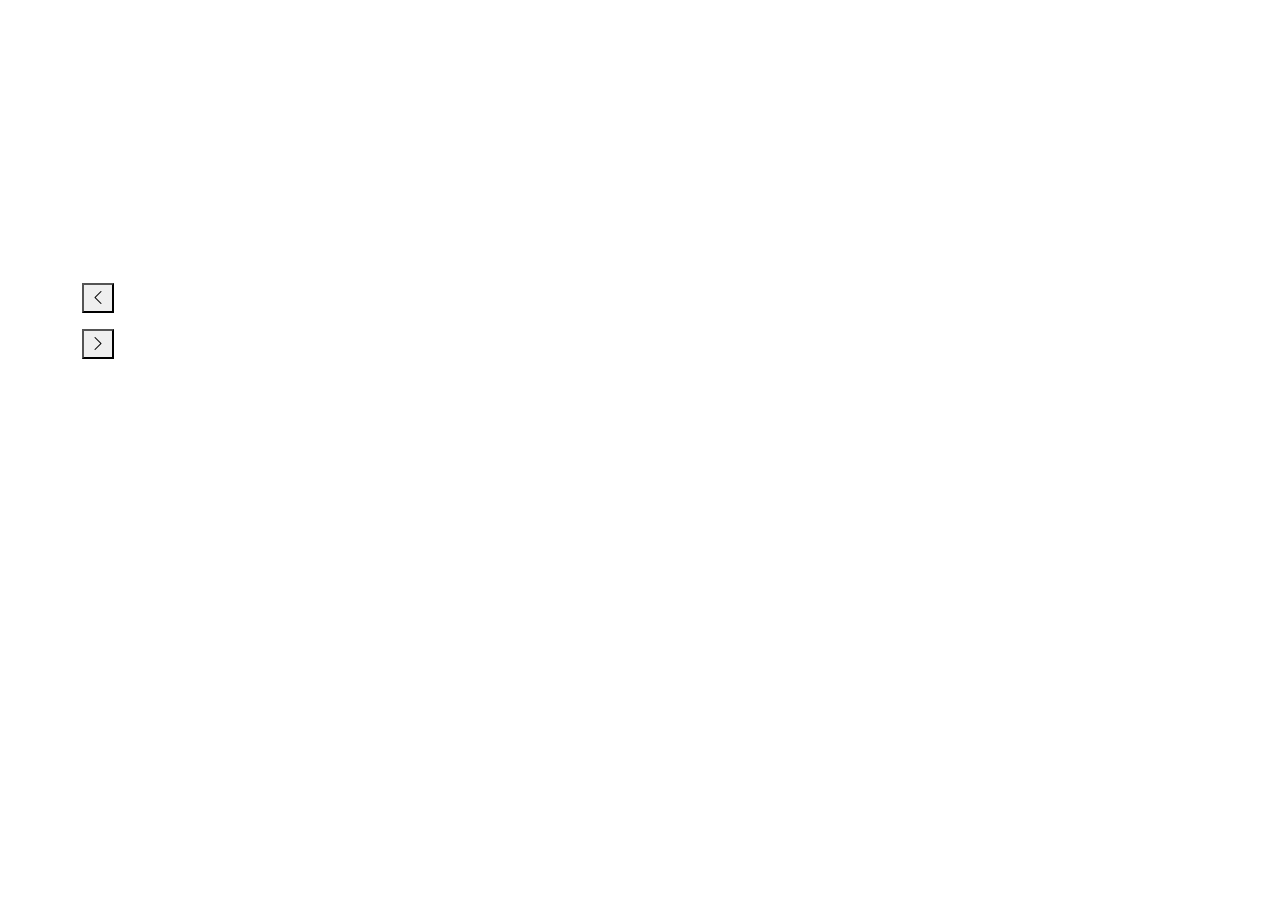
==== index.html @ bd28e2a2 "first commit" ====
<!doctype html>
<html lang="en">
  <head>
    <meta charset="UTF-8" />
    <link rel="icon" type="image/svg+xml" href="/vite.svg" />
    <meta name="viewport" content="width=device-width, initial-scale=1.0" />
    <title>ShopMate Pakistan - Online Shopping Store</title>
    <meta property="og:image" content="https://bolt.new/static/og_default.png" />
    <meta name="twitter:card" content="summary_large_image" />
    <meta name="twitter:image" content="https://bolt.new/static/og_default.png" />
    <link href="https://cdn.jsdelivr.net/npm/bootstrap@5.3.2/dist/css/bootstrap.min.css" rel="stylesheet">
    <link href="https://cdn.jsdelivr.net/npm/bootstrap-icons@1.11.1/font/bootstrap-icons.css" rel="stylesheet">
    <link href="https://fonts.googleapis.com/css2?family=Poppins:wght@400;500;600;700;800&display=swap" rel="stylesheet">
    <link href="https://unpkg.com/aos@2.3.1/dist/aos.css" rel="stylesheet">
    <link rel="stylesheet" href="/style.css">
  </head>
  <body>
    <div id="navbar"></div>

    <!-- Hero Carousel -->
    <section class="hero-section">
      <div id="heroCarousel" class="position-relative"></div>
    </section>

    <!-- Trust Badges -->
    <section class="container section-pad pb-0">
      <div class="row g-2" id="trustBadges"></div>
    </section>

    <!-- Shop by Category -->
    <section class="section-pad">
      <div class="container">
        <div class="text-center mb-5" data-aos="fade-up">
          <h2 class="section-title">Shop by Category</h2>
          <p class="section-sub">Explore our wide range of product categories</p>
        </div>
        <div class="row g-3" id="categoryGrid"></div>
      </div>
    </section>

    <!-- Featured Products -->
    <section class="section-pad pt-0">
      <div class="container">
        <div class="d-flex justify-content-between align-items-end mb-4" data-aos="fade-up">
          <div>
            <h2 class="section-title">Featured Products</h2>
            <p class="section-sub">Handpicked products just for you</p>
          </div>
          <a href="shop.html" class="btn-outline-brand d-none d-sm-inline-flex">View All <i class="bi bi-arrow-right ms-1"></i></a>
        </div>
        <div class="row g-3" id="featuredGrid"></div>
        <div class="text-center mt-4 d-sm-none">
          <a href="shop.html" class="btn-outline-brand">View All Products</a>
        </div>
      </div>
    </section>

    <!-- Best Sellers Carousel -->
    <section class="section-pad pt-0">
      <div class="container">
        <div class="text-center mb-4" data-aos="fade-up">
          <h2 class="section-title">Best Sellers</h2>
          <p class="section-sub">Our most popular products this week</p>
        </div>
        <div class="position-relative">
          <button class="hero-arrow prev" onclick="scrollBestSellers(-1)" style="left:-10px;"><i class="bi bi-chevron-left"></i></button>
          <div class="d-flex overflow-auto gap-3 pb-3" id="bestSellersRow" style="scroll-snap-type:x mandatory;scrollbar-width:none;"></div>
          <button class="hero-arrow next" onclick="scrollBestSellers(1)" style="right:-10px;"><i class="bi bi-chevron-right"></i></button>
        </div>
      </div>
    </section>

    <!-- Testimonials -->
    <section class="section-pad pt-0">
      <div class="container">
        <div class="text-center mb-4" data-aos="fade-up">
          <h2 class="section-title">What Our Customers Say</h2>
          <p class="section-sub">Trusted by thousands of happy shoppers across Pakistan</p>
        </div>
        <div class="row g-3" id="testimonialGrid"></div>
      </div>
    </section>

    <!-- Newsletter -->
    <section class="section-pad pt-0">
      <div class="container">
        <div class="newsletter-section text-center" data-aos="zoom-in">
          <div class="position-relative" style="z-index:2;">
            <h3 class="fw-700 mb-2">Subscribe to Our Newsletter</h3>
            <p class="mb-4">Get exclusive deals, offers and updates delivered straight to your inbox</p>
            <form class="d-flex justify-content-center gap-2 flex-wrap" onsubmit="event.preventDefault(); showToast('Subscribed successfully!','success'); this.reset();">
              <input type="email" class="newsletter-input" placeholder="Enter your email address" required>
              <button type="submit" class="btn btn-light fw-600 rounded-pill px-4">Subscribe</button>
            </form>
          </div>
        </div>
      </div>
    </section>

    <div id="footer"></div>

    <script src="https://cdn.jsdelivr.net/npm/bootstrap@5.3.2/dist/js/bootstrap.bundle.min.js"></script>
    <script src="https://unpkg.com/aos@2.3.1/dist/aos.js"></script>
    <script src="/data.js"></script>
    <script src="/common.js"></script>
    <script>
      let heroIndex = 0;
      let heroTimer;

      function renderHero() {
        const container = document.getElementById('heroCarousel');
        container.innerHTML = HERO_SLIDES.map((s, i) => `
          <div class="hero-slide ${i === 0 ? 'active' : ''}" style="display:${i === 0 ? 'flex' : 'none'};">
            <div class="hero-slide-bg" style="background-image:url('${s.image}');"></div>
            <div class="container">
              <div class="hero-content">
                <h1 class="hero-title">${s.title}</h1>
                <p class="hero-sub">${s.subtitle}</p>
                <a href="${s.link}" class="btn-brand btn-lg">${s.cta} <i class="bi bi-arrow-right ms-1"></i></a>
              </div>
            </div>
          </div>
        `).join('') + `
          <button class="hero-arrow prev" onclick="changeHero(-1)"><i class="bi bi-chevron-left"></i></button>
          <button class="hero-arrow next" onclick="changeHero(1)"><i class="bi bi-chevron-right"></i></button>
          <div class="hero-dots">${HERO_SLIDES.map((_, i) => `<button class="hero-dot ${i===0?'active':''}" onclick="goToHero(${i})"></button>`).join('')}</div>
        `;
      }

      function showHero(idx) {
        const slides = document.querySelectorAll('.hero-slide');
        const dots = document.querySelectorAll('.hero-dot');
        slides.forEach((s, i) => { s.style.display = i === idx ? 'flex' : 'none'; s.classList.toggle('active', i === idx); });
        dots.forEach((d, i) => d.classList.toggle('active', i === idx));
        heroIndex = idx;
      }
      function changeHero(dir) {
        showHero((heroIndex + dir + HERO_SLIDES.length) % HERO_SLIDES.length);
        resetHeroTimer();
      }
      function goToHero(idx) { showHero(idx); resetHeroTimer(); }
      function resetHeroTimer() { clearInterval(heroTimer); heroTimer = setInterval(() => changeHero(1), 5000); }

      function scrollBestSellers(dir) {
        document.getElementById('bestSellersRow').scrollBy({ left: dir * 300, behavior: 'smooth' });
      }

      function autoScrollBestSellers() {
        const row = document.getElementById('bestSellersRow');
        if (row.scrollLeft + row.clientWidth >= row.scrollWidth - 10) {
          row.scrollTo({ left: 0, behavior: 'smooth' });
        } else {
          row.scrollBy({ left: 1, behavior: 'auto' });
        }
      }

      function renderHome() {
        renderHero();
        document.getElementById('trustBadges').innerHTML = TRUST_BADGES.map((t, i) => `
          <div class="col-md-3 col-6" data-aos="fade-up" data-aos-delay="${i*80}">
            <div class="trust-badge"><i class="bi ${t.icon}"></i><h6 class="fw-700">${t.title}</h6><p class="text-muted-2 fs-7 mb-0">${t.text}</p></div>
          </div>`).join('');

        document.getElementById('categoryGrid').innerHTML = CATEGORIES.map((c, i) => `
          <div class="col-lg-2 col-md-4 col-6" data-aos="zoom-in" data-aos-delay="${i*60}">
            <a href="shop.html?category=${encodeURIComponent(c.name)}" class="cat-card d-block">
              <img src="${c.image}" alt="${c.name}" loading="lazy">
              <div class="cat-card-body"><i class="bi ${c.icon}"></i><h5>${c.name}</h5></div>
            </a>
          </div>`).join('');

        const featured = PRODUCTS.slice(0, 8);
        document.getElementById('featuredGrid').innerHTML = featured.map((p, i) => `
          <div class="col-lg-3 col-md-4 col-6" data-aos="fade-up" data-aos-delay="${(i%4)*80}">${renderProductCard(p)}</div>`).join('');

        const bestSellers = PRODUCTS.filter(p => p.badge === 'Best Seller' || p.badge === 'Top Rated').slice(0, 8);
        document.getElementById('bestSellersRow').innerHTML = bestSellers.map(p => `
          <div style="min-width:240px;max-width:240px;scroll-snap-align:start;">${renderProductCard(p)}</div>`).join('');

        document.getElementById('testimonialGrid').innerHTML = TESTIMONIALS.map((t, i) => `
          <div class="col-md-4" data-aos="fade-up" data-aos-delay="${i*100}">
            <div class="testimonial-card position-relative">
              <i class="bi bi-quote quote-icon"></i>
              <div class="d-flex align-items-center gap-3 mb-3">
                <img src="${t.avatar}" class="testimonial-avatar" alt="${t.name}">
                <div><h6 class="fw-700 mb-0">${t.name}</h6><small class="text-muted-2">${t.city}, Pakistan</small></div>
              </div>
              ${renderStars(t.rating)}
              <p class="mt-2 mb-0 text-muted-2">${t.text}</p>
            </div>
          </div>`).join('');

        resetHeroTimer();
        setInterval(autoScrollBestSellers, 40);
      }

      initCommon('home');
      renderHome();
    </script>
  </body>
</html>
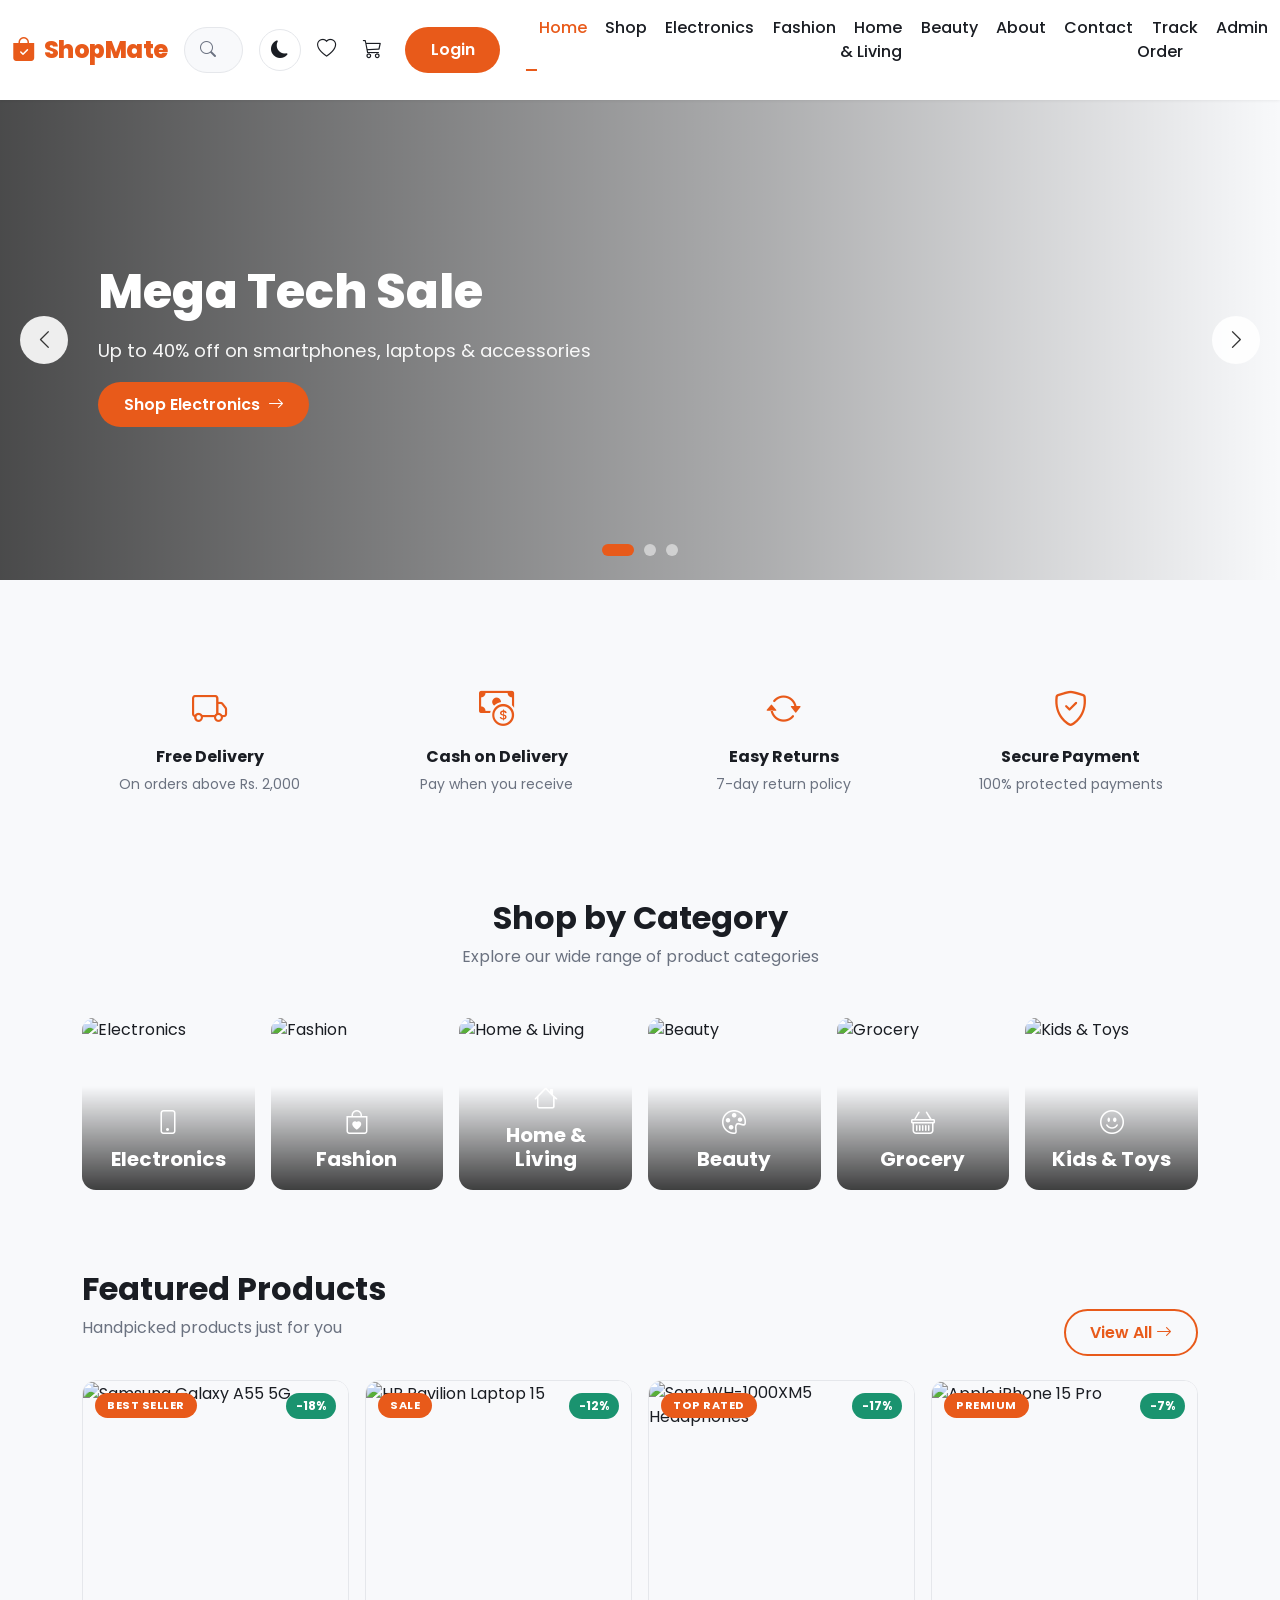
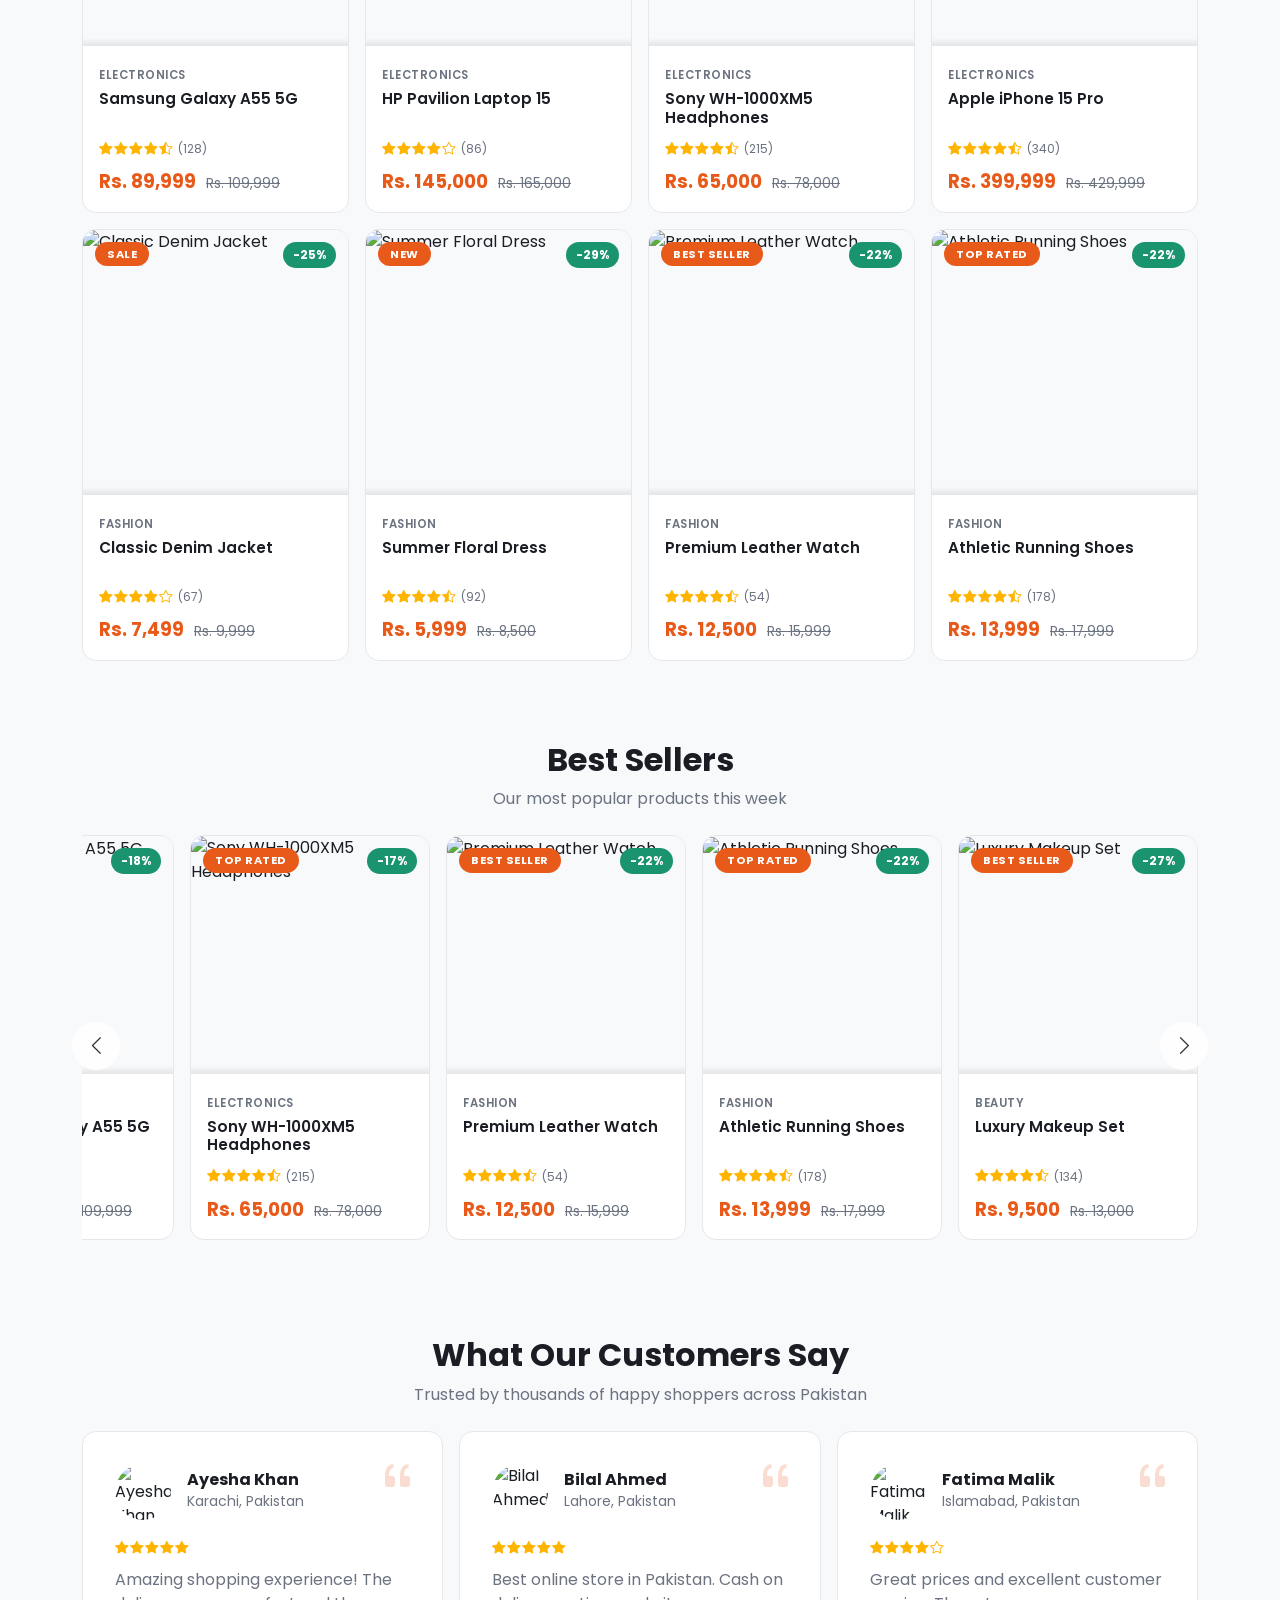
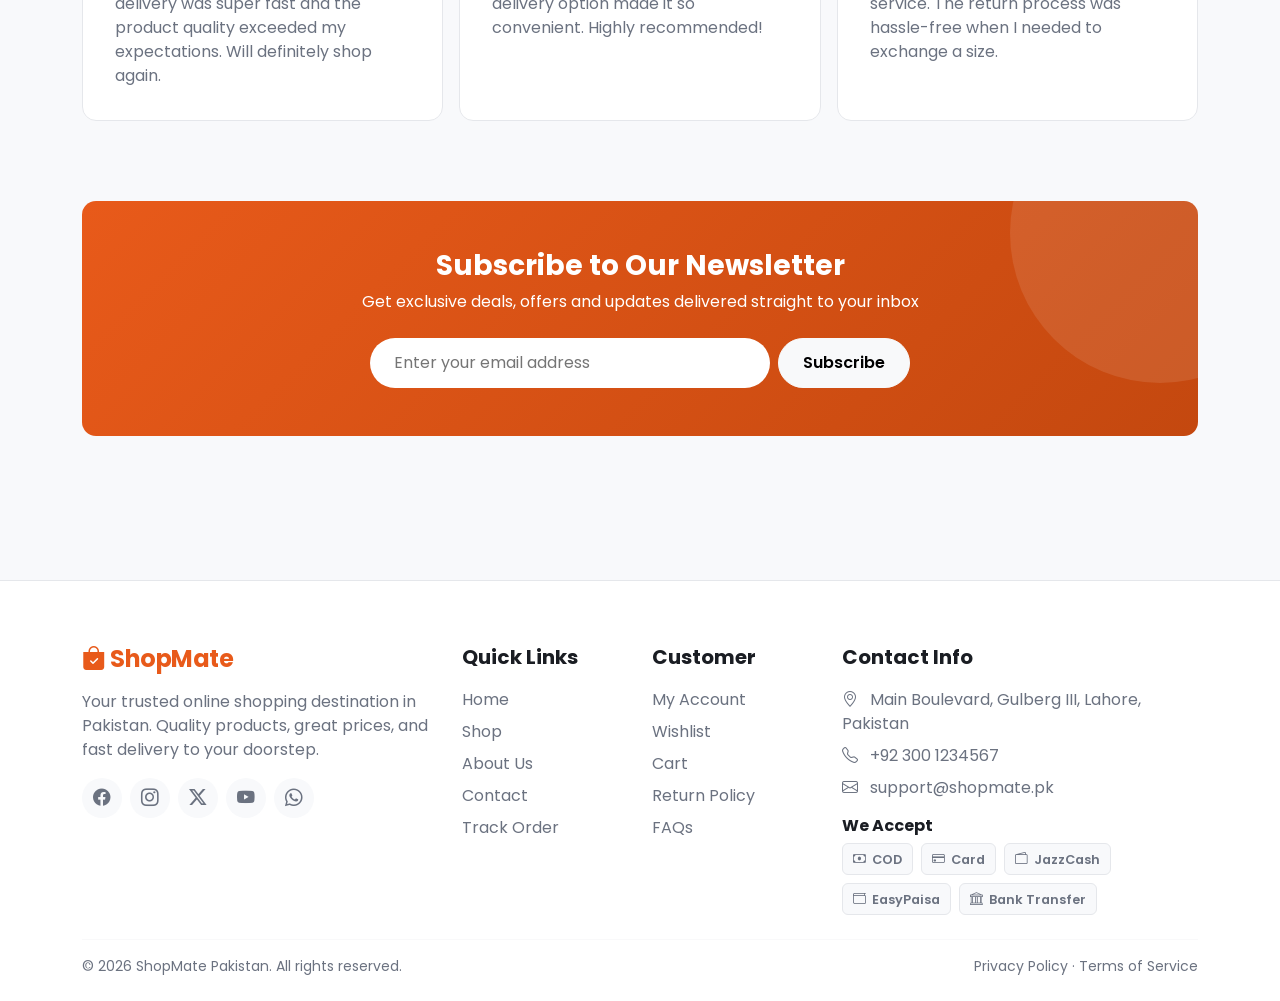
==== commit e1e7334d: "Convert to pure static HTML/CSS/JS site - Remove leftover React/Vite/Node scaffolding (src/, package" ====
--- a/index.html
+++ b/index.html
@@ -2,7 +2,6 @@
 <html lang="en">
   <head>
     <meta charset="UTF-8" />
-    <link rel="icon" type="image/svg+xml" href="/vite.svg" />
     <meta name="viewport" content="width=device-width, initial-scale=1.0" />
     <title>ShopMate Pakistan - Online Shopping Store</title>
     <meta property="og:image" content="https://bolt.new/static/og_default.png" />
@@ -12,7 +11,7 @@
     <link href="https://cdn.jsdelivr.net/npm/bootstrap-icons@1.11.1/font/bootstrap-icons.css" rel="stylesheet">
     <link href="https://fonts.googleapis.com/css2?family=Poppins:wght@400;500;600;700;800&display=swap" rel="stylesheet">
     <link href="https://unpkg.com/aos@2.3.1/dist/aos.css" rel="stylesheet">
-    <link rel="stylesheet" href="/style.css">
+    <link rel="stylesheet" href="style.css">
   </head>
   <body>
     <div id="navbar"></div>
@@ -101,8 +100,8 @@
 
     <script src="https://cdn.jsdelivr.net/npm/bootstrap@5.3.2/dist/js/bootstrap.bundle.min.js"></script>
     <script src="https://unpkg.com/aos@2.3.1/dist/aos.js"></script>
-    <script src="/data.js"></script>
-    <script src="/common.js"></script>
+    <script src="data.js"></script>
+    <script src="common.js"></script>
     <script>
       let heroIndex = 0;
       let heroTimer;
--- a/style.css
+++ b/style.css
@@ -0,0 +1,1165 @@
+/* ===== Brand Variables ===== */
+:root {
+  --brand: #E85A1A;
+  --brand-dark: #C4480F;
+  --brand-light: #FFF1E8;
+  --accent: #1A936F;
+  --accent-dark: #147A5A;
+  --bg: #F8F9FB;
+  --surface: #FFFFFF;
+  --text: #1A1D23;
+  --text-muted: #6B7280;
+  --border: #E5E7EB;
+  --shadow-sm: 0 1px 3px rgba(0,0,0,0.06);
+  --shadow-md: 0 4px 16px rgba(0,0,0,0.08);
+  --shadow-lg: 0 12px 40px rgba(0,0,0,0.12);
+  --radius: 14px;
+  --radius-sm: 10px;
+  --transition: 0.3s cubic-bezier(0.4, 0, 0.2, 1);
+}
+
+[data-theme="dark"] {
+  --brand: #FF6B2C;
+  --brand-dark: #E85A1A;
+  --brand-light: #3A2418;
+  --accent: #2DD4A7;
+  --accent-dark: #1A936F;
+  --bg: #0F1115;
+  --surface: #1A1D24;
+  --text: #F3F4F6;
+  --text-muted: #9CA3AF;
+  --border: #2A2E37;
+  --shadow-sm: 0 1px 3px rgba(0,0,0,0.3);
+  --shadow-md: 0 4px 16px rgba(0,0,0,0.4);
+  --shadow-lg: 0 12px 40px rgba(0,0,0,0.5);
+}
+
+* { box-sizing: border-box; }
+
+body {
+  font-family: 'Poppins', -apple-system, sans-serif;
+  background: var(--bg);
+  color: var(--text);
+  transition: background var(--transition), color var(--transition);
+  overflow-x: hidden;
+}
+
+h1,h2,h3,h4,h5,h6 { font-weight: 700; line-height: 1.2; }
+
+a { text-decoration: none; color: inherit; }
+
+/* ===== Utility ===== */
+.text-brand { color: var(--brand) !important; }
+.bg-brand { background: var(--brand) !important; color: #fff !important; }
+.bg-surface { background: var(--surface) !important; }
+.bg-soft { background: var(--bg) !important; }
+.text-muted-2 { color: var(--text-muted) !important; }
+.border-soft { border-color: var(--border) !important; }
+.shadow-soft { box-shadow: var(--shadow-md); }
+.shadow-hover { transition: box-shadow var(--transition), transform var(--transition); }
+.shadow-hover:hover { box-shadow: var(--shadow-lg); transform: translateY(-4px); }
+.fw-600 { font-weight: 600; }
+.fw-700 { font-weight: 700; }
+.radius { border-radius: var(--radius); }
+.radius-sm { border-radius: var(--radius-sm); }
+.rounded-pill-2 { border-radius: 50px; }
+.fs-7 { font-size: 0.875rem; }
+.fs-8 { font-size: 0.75rem; }
+
+.btn-brand {
+  background: var(--brand);
+  color: #fff;
+  border: none;
+  font-weight: 600;
+  padding: 0.7rem 1.6rem;
+  border-radius: 50px;
+  transition: all var(--transition);
+  position: relative;
+  overflow: hidden;
+}
+.btn-brand::after {
+  content: '';
+  position: absolute;
+  top: 50%; left: 50%;
+  width: 0; height: 0;
+  border-radius: 50%;
+  background: rgba(255,255,255,0.3);
+  transform: translate(-50%, -50%);
+  transition: width 0.5s, height 0.5s;
+}
+.btn-brand:hover::after { width: 400px; height: 400px; }
+.btn-brand:hover {
+  background: var(--brand-dark);
+  color: #fff;
+  transform: translateY(-2px);
+  box-shadow: 0 8px 20px rgba(232,90,26,0.35);
+}
+.btn-brand:active { transform: translateY(0); }
+
+.btn-outline-brand {
+  background: transparent;
+  color: var(--brand);
+  border: 2px solid var(--brand);
+  font-weight: 600;
+  padding: 0.6rem 1.5rem;
+  border-radius: 50px;
+  transition: all var(--transition);
+}
+.btn-outline-brand:hover {
+  background: var(--brand);
+  color: #fff;
+  transform: translateY(-2px);
+}
+
+.btn-accent {
+  background: var(--accent);
+  color: #fff;
+  border: none;
+  font-weight: 600;
+  padding: 0.7rem 1.6rem;
+  border-radius: 50px;
+  transition: all var(--transition);
+}
+.btn-accent:hover {
+  background: var(--accent-dark);
+  color: #fff;
+  transform: translateY(-2px);
+}
+
+.section-pad { padding: 5rem 0; }
+.section-title { font-size: 2rem; font-weight: 700; }
+.section-sub { color: var(--text-muted); }
+
+[data-aos] { transition-property: transform, opacity; }
+
+/* ===== Navbar ===== */
+.navbar-custom {
+  background: var(--surface);
+  box-shadow: var(--shadow-sm);
+  transition: all var(--transition);
+  z-index: 1030;
+}
+.navbar-custom.scrolled {
+  box-shadow: var(--shadow-md);
+}
+.navbar-brand-text {
+  font-size: 1.5rem;
+  font-weight: 800;
+  color: var(--brand);
+  letter-spacing: -0.5px;
+}
+.nav-link-custom {
+  color: var(--text) !important;
+  font-weight: 500;
+  position: relative;
+  padding: 0.5rem 0.9rem !important;
+  transition: color var(--transition);
+}
+.nav-link-custom::after {
+  content: '';
+  position: absolute;
+  bottom: 0; left: 50%;
+  width: 0; height: 2px;
+  background: var(--brand);
+  transition: all var(--transition);
+  transform: translateX(-50%);
+}
+.nav-link-custom:hover, .nav-link-custom.active {
+  color: var(--brand) !important;
+}
+.nav-link-custom:hover::after, .nav-link-custom.active::after {
+  width: 70%;
+}
+
+.search-wrap {
+  position: relative;
+  flex: 1;
+  max-width: 420px;
+}
+.search-input {
+  border: 1.5px solid var(--border);
+  background: var(--bg);
+  color: var(--text);
+  border-radius: 50px;
+  padding: 0.6rem 1rem 0.6rem 2.6rem;
+  width: 100%;
+  transition: all var(--transition);
+}
+.search-input:focus {
+  outline: none;
+  border-color: var(--brand);
+  box-shadow: 0 0 0 4px rgba(232,90,26,0.12);
+  background: var(--surface);
+}
+.search-icon {
+  position: absolute;
+  left: 1rem; top: 50%;
+  transform: translateY(-50%);
+  color: var(--text-muted);
+  pointer-events: none;
+}
+.search-results {
+  position: absolute;
+  top: calc(100% + 8px);
+  left: 0; right: 0;
+  background: var(--surface);
+  border: 1px solid var(--border);
+  border-radius: var(--radius-sm);
+  box-shadow: var(--shadow-lg);
+  max-height: 360px;
+  overflow-y: auto;
+  z-index: 1050;
+  display: none;
+}
+.search-results.show { display: block; }
+.search-result-item {
+  display: flex;
+  align-items: center;
+  gap: 12px;
+  padding: 10px 16px;
+  cursor: pointer;
+  border-bottom: 1px solid var(--border);
+  transition: background var(--transition);
+}
+.search-result-item:hover { background: var(--brand-light); }
+.search-result-item img { width: 44px; height: 44px; border-radius: 8px; object-fit: cover; }
+.search-result-item:last-child { border-bottom: none; }
+
+.icon-btn {
+  position: relative;
+  width: 42px; height: 42px;
+  display: inline-flex;
+  align-items: center;
+  justify-content: center;
+  border-radius: 50%;
+  color: var(--text);
+  background: transparent;
+  border: none;
+  transition: all var(--transition);
+  font-size: 1.2rem;
+}
+.icon-btn:hover {
+  background: var(--brand-light);
+  color: var(--brand);
+  transform: translateY(-2px);
+}
+.cart-badge {
+  position: absolute;
+  top: 2px; right: 2px;
+  background: var(--brand);
+  color: #fff;
+  font-size: 0.65rem;
+  font-weight: 700;
+  min-width: 18px; height: 18px;
+  border-radius: 50%;
+  display: flex;
+  align-items: center;
+  justify-content: center;
+  padding: 0 4px;
+  animation: pop 0.3s ease;
+}
+.wishlist-badge {
+  position: absolute;
+  top: 2px; right: 2px;
+  background: var(--accent);
+  color: #fff;
+  font-size: 0.65rem;
+  font-weight: 700;
+  min-width: 18px; height: 18px;
+  border-radius: 50%;
+  display: flex;
+  align-items: center;
+  justify-content: center;
+  padding: 0 4px;
+}
+@keyframes pop {
+  0% { transform: scale(0); }
+  70% { transform: scale(1.2); }
+  100% { transform: scale(1); }
+}
+
+.theme-toggle {
+  width: 42px; height: 42px;
+  border-radius: 50%;
+  border: 1.5px solid var(--border);
+  background: transparent;
+  color: var(--text);
+  display: inline-flex;
+  align-items: center;
+  justify-content: center;
+  transition: all var(--transition);
+  font-size: 1.1rem;
+}
+.theme-toggle:hover {
+  border-color: var(--brand);
+  color: var(--brand);
+  transform: rotate(20deg);
+}
+
+/* ===== Hero / Carousel ===== */
+.hero-section { position: relative; }
+.hero-slide {
+  min-height: 480px;
+  display: flex;
+  align-items: center;
+  position: relative;
+  overflow: hidden;
+}
+.hero-slide::before {
+  content: '';
+  position: absolute;
+  inset: 0;
+  background: linear-gradient(90deg, rgba(0,0,0,0.7) 0%, rgba(0,0,0,0.3) 60%, transparent 100%);
+  z-index: 1;
+}
+.hero-slide-bg {
+  position: absolute;
+  inset: 0;
+  background-size: cover;
+  background-position: center;
+  transform: scale(1.05);
+  transition: transform 8s ease;
+}
+.hero-slide.active .hero-slide-bg { transform: scale(1.15); }
+.hero-content {
+  position: relative;
+  z-index: 2;
+  color: #fff;
+  max-width: 560px;
+  padding: 0 1rem;
+}
+.hero-title {
+  font-size: 3rem;
+  font-weight: 800;
+  margin-bottom: 1rem;
+  animation: slideInLeft 0.8s ease;
+}
+.hero-sub {
+  font-size: 1.15rem;
+  margin-bottom: 1.8rem;
+  opacity: 0.95;
+  animation: slideInLeft 1s ease;
+}
+.hero-content .btn-brand { animation: slideInLeft 1.2s ease; }
+@keyframes slideInLeft {
+  from { opacity: 0; transform: translateX(-40px); }
+  to { opacity: 1; transform: translateX(0); }
+}
+.hero-dots {
+  position: absolute;
+  bottom: 24px; left: 50%;
+  transform: translateX(-50%);
+  z-index: 3;
+  display: flex;
+  gap: 10px;
+}
+.hero-dot {
+  width: 12px; height: 12px;
+  border-radius: 50%;
+  background: rgba(255,255,255,0.5);
+  cursor: pointer;
+  transition: all var(--transition);
+  border: none;
+}
+.hero-dot.active {
+  background: var(--brand);
+  width: 32px;
+  border-radius: 50px;
+}
+.hero-arrow {
+  position: absolute;
+  top: 50%;
+  transform: translateY(-50%);
+  z-index: 3;
+  width: 48px; height: 48px;
+  border-radius: 50%;
+  background: rgba(255,255,255,0.9);
+  border: none;
+  display: flex;
+  align-items: center;
+  justify-content: center;
+  cursor: pointer;
+  transition: all var(--transition);
+  font-size: 1.3rem;
+  color: #333;
+}
+.hero-arrow:hover { background: var(--brand); color: #fff; }
+.hero-arrow.prev { left: 20px; }
+.hero-arrow.next { right: 20px; }
+
+/* ===== Category Cards ===== */
+.cat-card {
+  position: relative;
+  border-radius: var(--radius);
+  overflow: hidden;
+  aspect-ratio: 1;
+  cursor: pointer;
+  border: none;
+  transition: all var(--transition);
+}
+.cat-card img {
+  width: 100%; height: 100%;
+  object-fit: cover;
+  transition: transform 0.6s ease;
+}
+.cat-card:hover img { transform: scale(1.1); }
+.cat-card::after {
+  content: '';
+  position: absolute;
+  inset: 0;
+  background: linear-gradient(to top, rgba(0,0,0,0.75) 0%, transparent 60%);
+}
+.cat-card-body {
+  position: absolute;
+  bottom: 0; left: 0; right: 0;
+  padding: 1.2rem;
+  z-index: 2;
+  color: #fff;
+  text-align: center;
+}
+.cat-card-body h5 { font-weight: 700; margin: 0; }
+.cat-card-body i { font-size: 1.5rem; display: block; margin-bottom: 6px; }
+
+/* ===== Product Card ===== */
+.product-card {
+  background: var(--surface);
+  border-radius: var(--radius);
+  overflow: hidden;
+  border: 1px solid var(--border);
+  transition: all var(--transition);
+  position: relative;
+  height: 100%;
+}
+.product-card:hover {
+  box-shadow: var(--shadow-lg);
+  transform: translateY(-6px);
+  border-color: transparent;
+}
+.product-img-wrap {
+  position: relative;
+  overflow: hidden;
+  aspect-ratio: 1;
+  background: var(--bg);
+}
+.product-img-wrap img {
+  width: 100%; height: 100%;
+  object-fit: cover;
+  transition: transform 0.6s ease;
+}
+.product-card:hover .product-img-wrap img { transform: scale(1.08); }
+.product-badge {
+  position: absolute;
+  top: 12px; left: 12px;
+  background: var(--brand);
+  color: #fff;
+  font-size: 0.7rem;
+  font-weight: 700;
+  padding: 4px 12px;
+  border-radius: 50px;
+  z-index: 2;
+  text-transform: uppercase;
+  letter-spacing: 0.5px;
+}
+.product-discount {
+  position: absolute;
+  top: 12px; right: 12px;
+  background: var(--accent);
+  color: #fff;
+  font-size: 0.75rem;
+  font-weight: 700;
+  padding: 4px 10px;
+  border-radius: 50px;
+  z-index: 2;
+}
+.product-actions {
+  position: absolute;
+  bottom: -50px; left: 0; right: 0;
+  display: flex;
+  justify-content: center;
+  gap: 8px;
+  padding: 10px;
+  background: linear-gradient(to top, rgba(0,0,0,0.6), transparent);
+  transition: bottom 0.4s ease;
+  z-index: 2;
+}
+.product-card:hover .product-actions { bottom: 0; }
+.product-action-btn {
+  width: 38px; height: 38px;
+  border-radius: 50%;
+  border: none;
+  background: #fff;
+  color: var(--text);
+  display: flex;
+  align-items: center;
+  justify-content: center;
+  cursor: pointer;
+  transition: all var(--transition);
+  font-size: 1rem;
+}
+.product-action-btn:hover {
+  background: var(--brand);
+  color: #fff;
+  transform: scale(1.1);
+}
+.product-action-btn.active {
+  background: var(--accent);
+  color: #fff;
+}
+.product-body { padding: 1rem; }
+.product-cat-tag {
+  font-size: 0.72rem;
+  color: var(--text-muted);
+  text-transform: uppercase;
+  letter-spacing: 0.5px;
+  font-weight: 600;
+}
+.product-name {
+  font-size: 0.95rem;
+  font-weight: 600;
+  margin: 4px 0 6px;
+  display: -webkit-box;
+  -webkit-line-clamp: 2;
+  -webkit-box-orient: vertical;
+  overflow: hidden;
+  min-height: 2.6em;
+}
+.product-name a { color: var(--text); transition: color var(--transition); }
+.product-name a:hover { color: var(--brand); }
+.product-price {
+  font-size: 1.15rem;
+  font-weight: 700;
+  color: var(--brand);
+}
+.product-old-price {
+  font-size: 0.85rem;
+  color: var(--text-muted);
+  text-decoration: line-through;
+  margin-left: 6px;
+}
+.rating-stars { color: #FFB400; font-size: 0.85rem; }
+.rating-stars i { margin-right: 1px; }
+.rating-text { font-size: 0.75rem; color: var(--text-muted); margin-left: 4px; }
+
+/* ===== Trust Badges ===== */
+.trust-badge {
+  text-align: center;
+  padding: 1.5rem 1rem;
+  border-radius: var(--radius);
+  transition: all var(--transition);
+}
+.trust-badge:hover {
+  background: var(--surface);
+  transform: translateY(-4px);
+  box-shadow: var(--shadow-md);
+}
+.trust-badge i {
+  font-size: 2.2rem;
+  color: var(--brand);
+  margin-bottom: 10px;
+  display: block;
+}
+
+/* ===== Testimonials ===== */
+.testimonial-card {
+  background: var(--surface);
+  border-radius: var(--radius);
+  padding: 2rem;
+  border: 1px solid var(--border);
+  height: 100%;
+  transition: all var(--transition);
+}
+.testimonial-card:hover {
+  box-shadow: var(--shadow-md);
+  transform: translateY(-4px);
+}
+.testimonial-avatar {
+  width: 56px; height: 56px;
+  border-radius: 50%;
+  object-fit: cover;
+}
+.quote-icon {
+  font-size: 2.5rem;
+  color: var(--brand);
+  opacity: 0.2;
+  position: absolute;
+  top: 1rem; right: 1.5rem;
+}
+
+/* ===== Newsletter ===== */
+.newsletter-section {
+  background: linear-gradient(135deg, var(--brand) 0%, var(--brand-dark) 100%);
+  border-radius: var(--radius);
+  padding: 3rem 2rem;
+  color: #fff;
+  position: relative;
+  overflow: hidden;
+}
+.newsletter-section::before {
+  content: '';
+  position: absolute;
+  top: -50%; right: -10%;
+  width: 300px; height: 300px;
+  background: rgba(255,255,255,0.1);
+  border-radius: 50%;
+}
+.newsletter-input {
+  border: none;
+  border-radius: 50px;
+  padding: 0.8rem 1.5rem;
+  width: 100%;
+  max-width: 400px;
+}
+.newsletter-input:focus { outline: none; box-shadow: 0 0 0 4px rgba(255,255,255,0.3); }
+
+/* ===== Footer ===== */
+.footer {
+  background: var(--surface);
+  border-top: 1px solid var(--border);
+  padding: 4rem 0 1.5rem;
+  margin-top: 4rem;
+}
+.footer h5 { font-weight: 700; margin-bottom: 1.2rem; }
+.footer a { color: var(--text-muted); transition: color var(--transition); }
+.footer a:hover { color: var(--brand); }
+.footer-social {
+  width: 40px; height: 40px;
+  border-radius: 50%;
+  background: var(--bg);
+  display: inline-flex;
+  align-items: center;
+  justify-content: center;
+  color: var(--text);
+  transition: all var(--transition);
+  font-size: 1.1rem;
+}
+.footer-social:hover {
+  background: var(--brand);
+  color: #fff;
+  transform: translateY(-3px);
+}
+.footer-pay {
+  height: 32px;
+  background: var(--bg);
+  border-radius: 6px;
+  padding: 4px 10px;
+  display: inline-flex;
+  align-items: center;
+  gap: 6px;
+  font-size: 0.8rem;
+  font-weight: 600;
+  color: var(--text-muted);
+  border: 1px solid var(--border);
+}
+
+/* ===== Shop Page ===== */
+.filter-sidebar {
+  background: var(--surface);
+  border-radius: var(--radius);
+  padding: 1.5rem;
+  border: 1px solid var(--border);
+  position: sticky;
+  top: 90px;
+}
+.filter-group { border-bottom: 1px solid var(--border); padding-bottom: 1.2rem; margin-bottom: 1.2rem; }
+.filter-group:last-child { border-bottom: none; margin-bottom: 0; }
+.filter-group h6 { font-weight: 700; margin-bottom: 1rem; }
+.filter-check { margin-bottom: 0.5rem; }
+.filter-check label { cursor: pointer; color: var(--text-muted); transition: color var(--transition); font-size: 0.9rem; }
+.filter-check input:checked + label { color: var(--brand); font-weight: 600; }
+.color-swatch {
+  width: 28px; height: 28px;
+  border-radius: 50%;
+  cursor: pointer;
+  border: 2px solid var(--border);
+  transition: all var(--transition);
+  display: inline-block;
+  margin-right: 6px;
+}
+.color-swatch:hover, .color-swatch.selected { border-color: var(--brand); transform: scale(1.15); }
+.price-range-display { font-weight: 600; color: var(--brand); }
+.form-range::-webkit-slider-thumb { background: var(--brand); }
+.form-range::-moz-range-thumb { background: var(--brand); }
+
+.view-toggle-btn {
+  width: 40px; height: 40px;
+  border-radius: 8px;
+  border: 1.5px solid var(--border);
+  background: var(--surface);
+  color: var(--text);
+  display: inline-flex;
+  align-items: center;
+  justify-content: center;
+  transition: all var(--transition);
+}
+.view-toggle-btn.active, .view-toggle-btn:hover {
+  background: var(--brand);
+  color: #fff;
+  border-color: var(--brand);
+}
+
+/* List view */
+.product-list-view .product-card {
+  display: flex;
+  flex-direction: row;
+  max-width: 100%;
+}
+.product-list-view .product-img-wrap {
+  width: 240px;
+  flex-shrink: 0;
+  aspect-ratio: auto;
+}
+.product-list-view .product-body { flex: 1; display: flex; flex-direction: column; justify-content: center; }
+.product-list-view .product-name { -webkit-line-clamp: 1; min-height: auto; }
+
+/* ===== Product Detail Page ===== */
+.gallery-main {
+  border-radius: var(--radius);
+  overflow: hidden;
+  border: 1px solid var(--border);
+  background: var(--bg);
+  position: relative;
+  cursor: zoom-in;
+}
+.gallery-main img {
+  width: 100%;
+  transition: transform 0.5s ease;
+}
+.gallery-main.zoomed img { transform: scale(2); }
+.gallery-thumb {
+  border-radius: var(--radius-sm);
+  overflow: hidden;
+  border: 2px solid var(--border);
+  cursor: pointer;
+  transition: all var(--transition);
+  aspect-ratio: 1;
+}
+.gallery-thumb.active, .gallery-thumb:hover { border-color: var(--brand); }
+.gallery-thumb img { width: 100%; height: 100%; object-fit: cover; }
+
+.option-chip {
+  padding: 0.5rem 1.2rem;
+  border: 1.5px solid var(--border);
+  border-radius: 50px;
+  cursor: pointer;
+  transition: all var(--transition);
+  font-weight: 600;
+  font-size: 0.9rem;
+  background: var(--surface);
+  color: var(--text);
+}
+.option-chip:hover { border-color: var(--brand); color: var(--brand); }
+.option-chip.active { background: var(--brand); color: #fff; border-color: var(--brand); }
+
+.qty-selector {
+  display: inline-flex;
+  align-items: center;
+  border: 1.5px solid var(--border);
+  border-radius: 50px;
+  overflow: hidden;
+}
+.qty-btn {
+  width: 40px; height: 40px;
+  border: none;
+  background: var(--surface);
+  color: var(--text);
+  font-size: 1.2rem;
+  cursor: pointer;
+  transition: all var(--transition);
+}
+.qty-btn:hover { background: var(--brand); color: #fff; }
+.qty-val {
+  width: 50px;
+  text-align: center;
+  font-weight: 700;
+  border: none;
+  background: transparent;
+  color: var(--text);
+}
+
+.tab-custom .nav-link {
+  color: var(--text-muted);
+  font-weight: 600;
+  border: none;
+  border-bottom: 3px solid transparent;
+  border-radius: 0;
+  padding: 0.8rem 1.2rem;
+  transition: all var(--transition);
+}
+.tab-custom .nav-link:hover { color: var(--brand); }
+.tab-custom .nav-link.active { color: var(--brand); border-bottom-color: var(--brand); background: transparent; }
+
+.review-card {
+  background: var(--bg);
+  border-radius: var(--radius-sm);
+  padding: 1.2rem;
+  margin-bottom: 1rem;
+}
+
+/* ===== Cart Page ===== */
+.cart-item {
+  background: var(--surface);
+  border-radius: var(--radius);
+  padding: 1rem;
+  border: 1px solid var(--border);
+  transition: all var(--transition);
+}
+.cart-item:hover { box-shadow: var(--shadow-sm); }
+.cart-item img { width: 80px; height: 80px; border-radius: var(--radius-sm); object-fit: cover; }
+.summary-card {
+  background: var(--surface);
+  border-radius: var(--radius);
+  padding: 1.5rem;
+  border: 1px solid var(--border);
+  position: sticky;
+  top: 90px;
+}
+.summary-row { display: flex; justify-content: space-between; margin-bottom: 0.8rem; color: var(--text-muted); }
+.summary-total { font-size: 1.3rem; font-weight: 700; color: var(--text); border-top: 1px solid var(--border); padding-top: 1rem; margin-top: 0.5rem; }
+
+/* ===== Checkout ===== */
+.checkout-progress {
+  display: flex;
+  align-items: center;
+  margin-bottom: 2rem;
+}
+.progress-step {
+  display: flex;
+  align-items: center;
+  gap: 10px;
+  flex: 1;
+  position: relative;
+}
+.progress-step-circle {
+  width: 40px; height: 40px;
+  border-radius: 50%;
+  background: var(--surface);
+  border: 2px solid var(--border);
+  display: flex;
+  align-items: center;
+  justify-content: center;
+  font-weight: 700;
+  color: var(--text-muted);
+  transition: all var(--transition);
+  z-index: 2;
+  flex-shrink: 0;
+}
+.progress-step.active .progress-step-circle {
+  background: var(--brand);
+  border-color: var(--brand);
+  color: #fff;
+}
+.progress-step.completed .progress-step-circle {
+  background: var(--accent);
+  border-color: var(--accent);
+  color: #fff;
+}
+.progress-step-line {
+  flex: 1;
+  height: 2px;
+  background: var(--border);
+  margin: 0 8px;
+  transition: background var(--transition);
+}
+.progress-step.completed + .progress-step-line,
+.progress-step-line.completed { background: var(--accent); }
+.progress-step-label { font-size: 0.85rem; font-weight: 600; color: var(--text-muted); }
+.progress-step.active .progress-step-label { color: var(--brand); }
+.progress-step.completed .progress-step-label { color: var(--accent); }
+
+.payment-option {
+  border: 2px solid var(--border);
+  border-radius: var(--radius-sm);
+  padding: 1rem;
+  cursor: pointer;
+  transition: all var(--transition);
+  display: flex;
+  align-items: center;
+  gap: 12px;
+}
+.payment-option:hover { border-color: var(--brand); }
+.payment-option.selected { border-color: var(--brand); background: var(--brand-light); }
+.payment-option i { font-size: 1.5rem; color: var(--brand); }
+
+.form-control, .form-select {
+  background: var(--bg);
+  border: 1.5px solid var(--border);
+  color: var(--text);
+  border-radius: var(--radius-sm);
+  padding: 0.65rem 1rem;
+  transition: all var(--transition);
+}
+.form-control:focus, .form-select:focus {
+  background: var(--surface);
+  border-color: var(--brand);
+  box-shadow: 0 0 0 4px rgba(232,90,26,0.12);
+  color: var(--text);
+}
+.form-control::placeholder { color: var(--text-muted); }
+.form-label { font-weight: 600; font-size: 0.9rem; margin-bottom: 0.4rem; }
+
+/* ===== Order Success ===== */
+.success-check {
+  width: 80px; height: 80px;
+  border-radius: 50%;
+  background: var(--accent);
+  color: #fff;
+  display: flex;
+  align-items: center;
+  justify-content: center;
+  font-size: 2.5rem;
+  margin: 0 auto 1.5rem;
+  animation: successPop 0.6s cubic-bezier(0.34, 1.56, 0.64, 1);
+}
+@keyframes successPop {
+  0% { transform: scale(0) rotate(-180deg); }
+  100% { transform: scale(1) rotate(0); }
+}
+
+/* ===== Admin Dashboard ===== */
+.admin-sidebar {
+  background: var(--surface);
+  border-right: 1px solid var(--border);
+  min-height: 100vh;
+  position: fixed;
+  top: 0; left: 0;
+  width: 250px;
+  padding: 1.5rem 0;
+  z-index: 1040;
+  transition: transform var(--transition);
+}
+.admin-sidebar .nav-link {
+  color: var(--text-muted);
+  border-radius: var(--radius-sm);
+  margin: 2px 12px;
+  padding: 0.7rem 1rem;
+  font-weight: 500;
+  transition: all var(--transition);
+  display: flex;
+  align-items: center;
+  gap: 10px;
+}
+.admin-sidebar .nav-link:hover { background: var(--brand-light); color: var(--brand); }
+.admin-sidebar .nav-link.active { background: var(--brand); color: #fff; }
+.admin-sidebar .nav-link i { font-size: 1.1rem; }
+.admin-main { margin-left: 250px; padding: 1.5rem; transition: margin var(--transition); }
+@media (max-width: 991.98px) {
+  .admin-sidebar { transform: translateX(-100%); }
+  .admin-sidebar.show { transform: translateX(0); box-shadow: var(--shadow-lg); }
+  .admin-main { margin-left: 0; }
+}
+.admin-overlay {
+  display: none;
+  position: fixed;
+  inset: 0;
+  background: rgba(0,0,0,0.5);
+  z-index: 1035;
+}
+.admin-overlay.show { display: block; }
+
+.stat-card {
+  background: var(--surface);
+  border-radius: var(--radius);
+  padding: 1.5rem;
+  border: 1px solid var(--border);
+  transition: all var(--transition);
+}
+.stat-card:hover { box-shadow: var(--shadow-md); transform: translateY(-4px); }
+.stat-icon {
+  width: 52px; height: 52px;
+  border-radius: var(--radius-sm);
+  display: flex;
+  align-items: center;
+  justify-content: center;
+  font-size: 1.5rem;
+}
+.stat-value { font-size: 1.8rem; font-weight: 800; }
+.stat-label { color: var(--text-muted); font-size: 0.85rem; }
+
+.status-badge {
+  font-size: 0.75rem;
+  font-weight: 600;
+  padding: 4px 12px;
+  border-radius: 50px;
+}
+.status-Pending { background: #FEF3C7; color: #92400E; }
+.status-Shipped { background: #DBEAFE; color: #1E40AF; }
+.status-Delivered { background: #D1FAE5; color: #065F46; }
+.status-Cancelled { background: #FEE2E2; color: #991B1B; }
+[data-theme="dark"] .status-Pending { background: #4A3210; color: #FCD34D; }
+[data-theme="dark"] .status-Shipped { background: #1E2D52; color: #93C5FD; }
+[data-theme="dark"] .status-Delivered { background: #0D3D2A; color: #6EE7B7; }
+[data-theme="dark"] .status-Cancelled { background: #4A1414; color: #FCA5A5; }
+
+.admin-table {
+  background: var(--surface);
+  border-radius: var(--radius);
+  overflow: hidden;
+  border: 1px solid var(--border);
+}
+.admin-table table { margin-bottom: 0; color: var(--text); }
+.admin-table thead { background: var(--bg); }
+.admin-table th { font-weight: 700; font-size: 0.85rem; text-transform: uppercase; letter-spacing: 0.5px; color: var(--text-muted); border-bottom: none; }
+.admin-table td { vertical-align: middle; border-color: var(--border); }
+
+/* ===== Auth Page ===== */
+.auth-card {
+  background: var(--surface);
+  border-radius: var(--radius);
+  border: 1px solid var(--border);
+  box-shadow: var(--shadow-lg);
+  overflow: hidden;
+}
+.auth-tab {
+  flex: 1;
+  padding: 1.2rem;
+  text-align: center;
+  font-weight: 700;
+  cursor: pointer;
+  border: none;
+  background: transparent;
+  color: var(--text-muted);
+  transition: all var(--transition);
+  position: relative;
+}
+.auth-tab.active { color: var(--brand); background: var(--surface); }
+.auth-tab::after {
+  content: '';
+  position: absolute;
+  bottom: 0; left: 20%;
+  width: 0; height: 3px;
+  background: var(--brand);
+  transition: width var(--transition);
+}
+.auth-tab.active::after { width: 60%; }
+
+/* ===== Order Tracking ===== */
+.timeline { position: relative; padding-left: 30px; }
+.timeline::before {
+  content: '';
+  position: absolute;
+  left: 11px; top: 0;
+  width: 2px; height: 100%;
+  background: var(--border);
+}
+.timeline-item { position: relative; padding-bottom: 2rem; }
+.timeline-dot {
+  position: absolute;
+  left: -25px; top: 0;
+  width: 24px; height: 24px;
+  border-radius: 50%;
+  background: var(--surface);
+  border: 2px solid var(--border);
+  display: flex;
+  align-items: center;
+  justify-content: center;
+  font-size: 0.7rem;
+  color: var(--text-muted);
+  z-index: 2;
+}
+.timeline-item.completed .timeline-dot { background: var(--accent); border-color: var(--accent); color: #fff; }
+.timeline-item.active .timeline-dot { background: var(--brand); border-color: var(--brand); color: #fff; animation: pulse 2s infinite; }
+@keyframes pulse {
+  0%, 100% { box-shadow: 0 0 0 0 rgba(232,90,26,0.4); }
+  50% { box-shadow: 0 0 0 8px rgba(232,90,26,0); }
+}
+
+/* ===== 404 Page ===== */
+.error-404 {
+  font-size: 8rem;
+  font-weight: 800;
+  color: var(--brand);
+  line-height: 1;
+  animation: float 3s ease-in-out infinite;
+}
+@keyframes float {
+  0%, 100% { transform: translateY(0); }
+  50% { transform: translateY(-20px); }
+}
+
+/* ===== Toast ===== */
+.toast-container-custom {
+  position: fixed;
+  bottom: 24px; right: 24px;
+  z-index: 9999;
+}
+.toast-custom {
+  background: var(--surface);
+  color: var(--text);
+  border-radius: var(--radius-sm);
+  box-shadow: var(--shadow-lg);
+  padding: 1rem 1.2rem;
+  border-left: 4px solid var(--brand);
+  margin-top: 10px;
+  display: flex;
+  align-items: center;
+  gap: 10px;
+  animation: slideInRight 0.4s ease;
+  max-width: 340px;
+}
+@keyframes slideInRight {
+  from { opacity: 0; transform: translateX(100%); }
+  to { opacity: 1; transform: translateX(0); }
+}
+.toast-custom.success { border-left-color: var(--accent); }
+.toast-custom.success i { color: var(--accent); }
+.toast-custom i { color: var(--brand); font-size: 1.3rem; }
+
+/* ===== Mobile Nav Offcanvas ===== */
+.offcanvas-custom { background: var(--surface); color: var(--text); }
+.offcanvas-custom .offcanvas-header { border-bottom: 1px solid var(--border); }
+
+/* ===== Scroll to top ===== */
+.scroll-top {
+  position: fixed;
+  bottom: 24px; left: 24px;
+  width: 44px; height: 44px;
+  border-radius: 50%;
+  background: var(--brand);
+  color: #fff;
+  border: none;
+  display: flex;
+  align-items: center;
+  justify-content: center;
+  cursor: pointer;
+  opacity: 0;
+  visibility: hidden;
+  transition: all var(--transition);
+  z-index: 1000;
+  box-shadow: var(--shadow-md);
+}
+.scroll-top.show { opacity: 1; visibility: visible; }
+.scroll-top:hover { background: var(--brand-dark); transform: translateY(-3px); }
+
+/* ===== Misc ===== */
+.empty-state { text-align: center; padding: 4rem 1rem; }
+.empty-state i { font-size: 5rem; color: var(--border); margin-bottom: 1.5rem; }
+
+.breadcrumb-custom { background: transparent; padding: 0; margin-bottom: 1.5rem; }
+.breadcrumb-custom .breadcrumb-item { color: var(--text-muted); }
+.breadcrumb-custom .breadcrumb-item.active { color: var(--text); }
+.breadcrumb-custom .breadcrumb-item a { color: var(--text-muted); transition: color var(--transition); }
+.breadcrumb-custom .breadcrumb-item a:hover { color: var(--brand); }
+
+.skeleton {
+  background: linear-gradient(90deg, var(--border) 25%, var(--bg) 50%, var(--border) 75%);
+  background-size: 200% 100%;
+  animation: shimmer 1.5s infinite;
+}
+@keyframes shimmer {
+  0% { background-position: 200% 0; }
+  100% { background-position: -200% 0; }
+}
+
+/* Responsive */
+@media (max-width: 768px) {
+  .hero-title { font-size: 2rem; }
+  .hero-sub { font-size: 1rem; }
+  .hero-slide { min-height: 380px; }
+  .section-pad { padding: 3rem 0; }
+  .section-title { font-size: 1.5rem; }
+  .product-list-view .product-card { flex-direction: column; }
+  .product-list-view .product-img-wrap { width: 100%; aspect-ratio: 1; }
+  .error-404 { font-size: 5rem; }
+  .toast-container-custom { left: 16px; right: 16px; bottom: 16px; }
+  .toast-custom { max-width: none; }
+}
